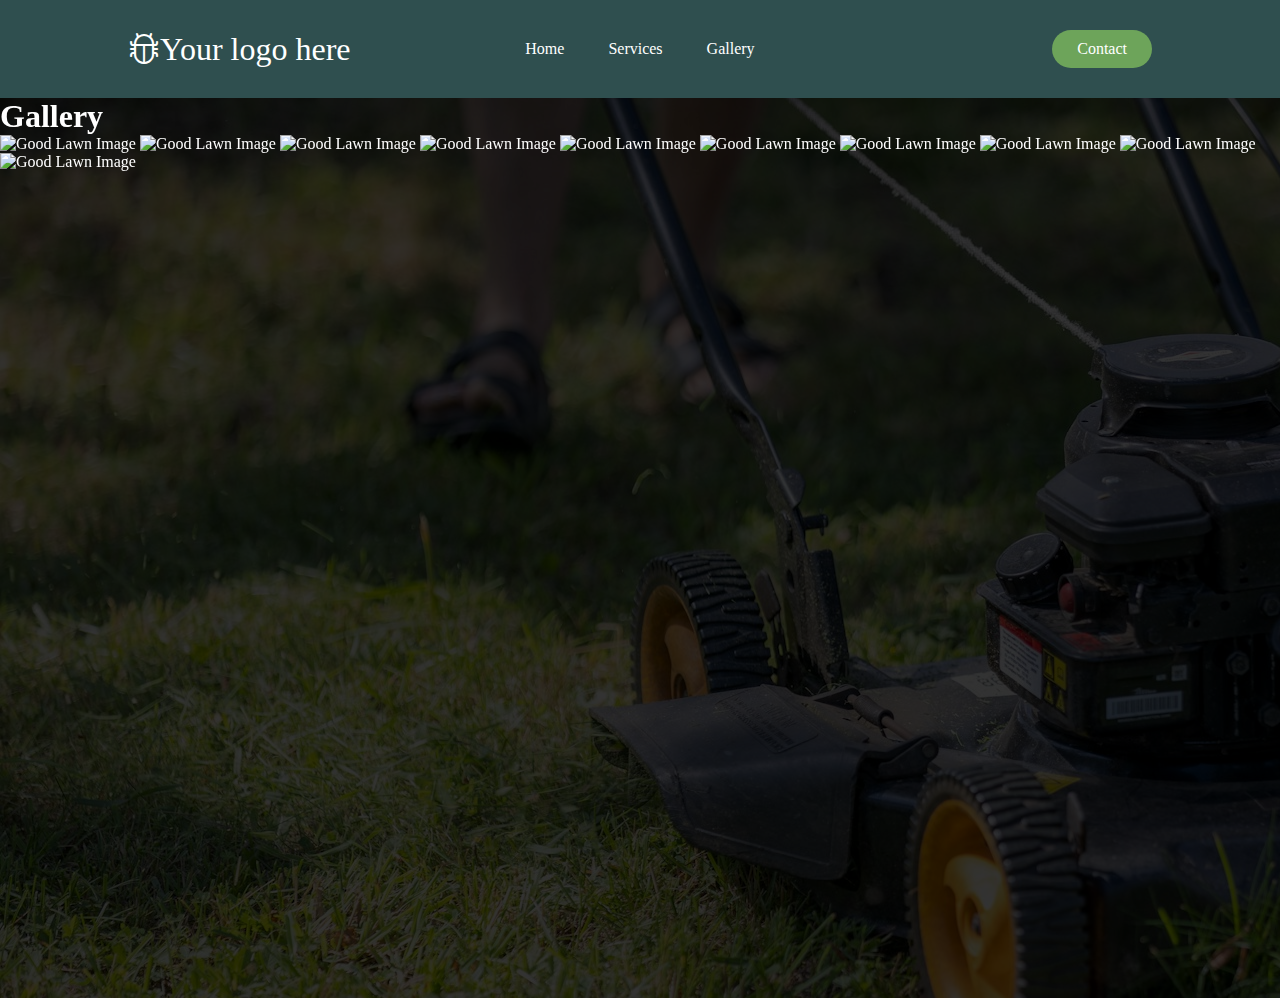
==== gallery.html @ bb244bb0 "Add the Galler Page" ====
<!DOCTYPE html>
<html lang="en">
<head>
    <meta charset="UTF-8">
    <meta name="viewport" content="width=device-width, initial-scale=1.0">
    <title>Gallery-Kyle's Lawn Care</title>
    <link href="components\styles.css" rel="stylesheet">
    <link href="components\header.css" rel="stylesheet">
    <link href="components\content.css" rel="stylesheet">
    <link href="https://api.fontshare.com/v2/css?f[]=pally@500&f[]=clash-display@200,300,500&display=swap"
      rel="stylesheet">
    <link rel="stylesheet" href="https://cdn.jsdelivr.net/npm/bootstrap-icons@1.11.3/font/bootstrap-icons.css"
      integrity="sha384-tViUnnbYAV00FLIhhi3v/dWt3Jxw4gZQcNoSCxCIFNJVCx7/D55/wXsrNIRANwdD" crossorigin="anonymous">
</head>
<body class="gallery-body">
    <div class="container">
        <header>
          <a href="#" style="font-size: 32px;"><i class="bi bi-bug"></i>Your logo here</a>
          <nav class="nav_links">
            <ul>
              <li><a href="index.html">Home</a></li>
              <li><a href="index.html">Services</a></li>
              <li><a href="#">Gallery</a></li>
            </ul>
          </nav>
          <a class="cta" href="#"><button>Contact</button></a>
        </header>
        <main class="gallery-content_heading">
            <h1>Gallery</h1>
            <div class="gallery-images">
                <img src="/components/freshcutgrass1.jpg" alt="Good Lawn Image">
                <img src="/components/freshcutgrass1.jpg" alt="Good Lawn Image">
                <img src="/components/freshcutgrass1.jpg" alt="Good Lawn Image">
                <img src="/components/freshcutgrass1.jpg" alt="Good Lawn Image">
                <img src="/components/freshcutgrass1.jpg" alt="Good Lawn Image">
                <img src="/components/freshcutgrass1.jpg" alt="Good Lawn Image">
                <img src="/components/freshcutgrass1.jpg" alt="Good Lawn Image">
                <img src="/components/freshcutgrass1.jpg" alt="Good Lawn Image">
                <img src="/components/freshcutgrass1.jpg" alt="Good Lawn Image">
                <img src="/components/freshcutgrass1.jpg" alt="Good Lawn Image">
            </div>
        </main>
    </div>




    <script src="main.js"></script>
    <script src="https://cdn.jsdelivr.net/npm/bootstrap@5.3.3/dist/js/bootstrap.bundle.min.js"
    integrity="sha384-YvpcrYf0tY3lHB60NNkmXc5s9fDVZLESaAA55NDzOxhy9GkcIdslK1eN7N6jIeHz"
    crossorigin="anonymous"></script>
</body>
</html>
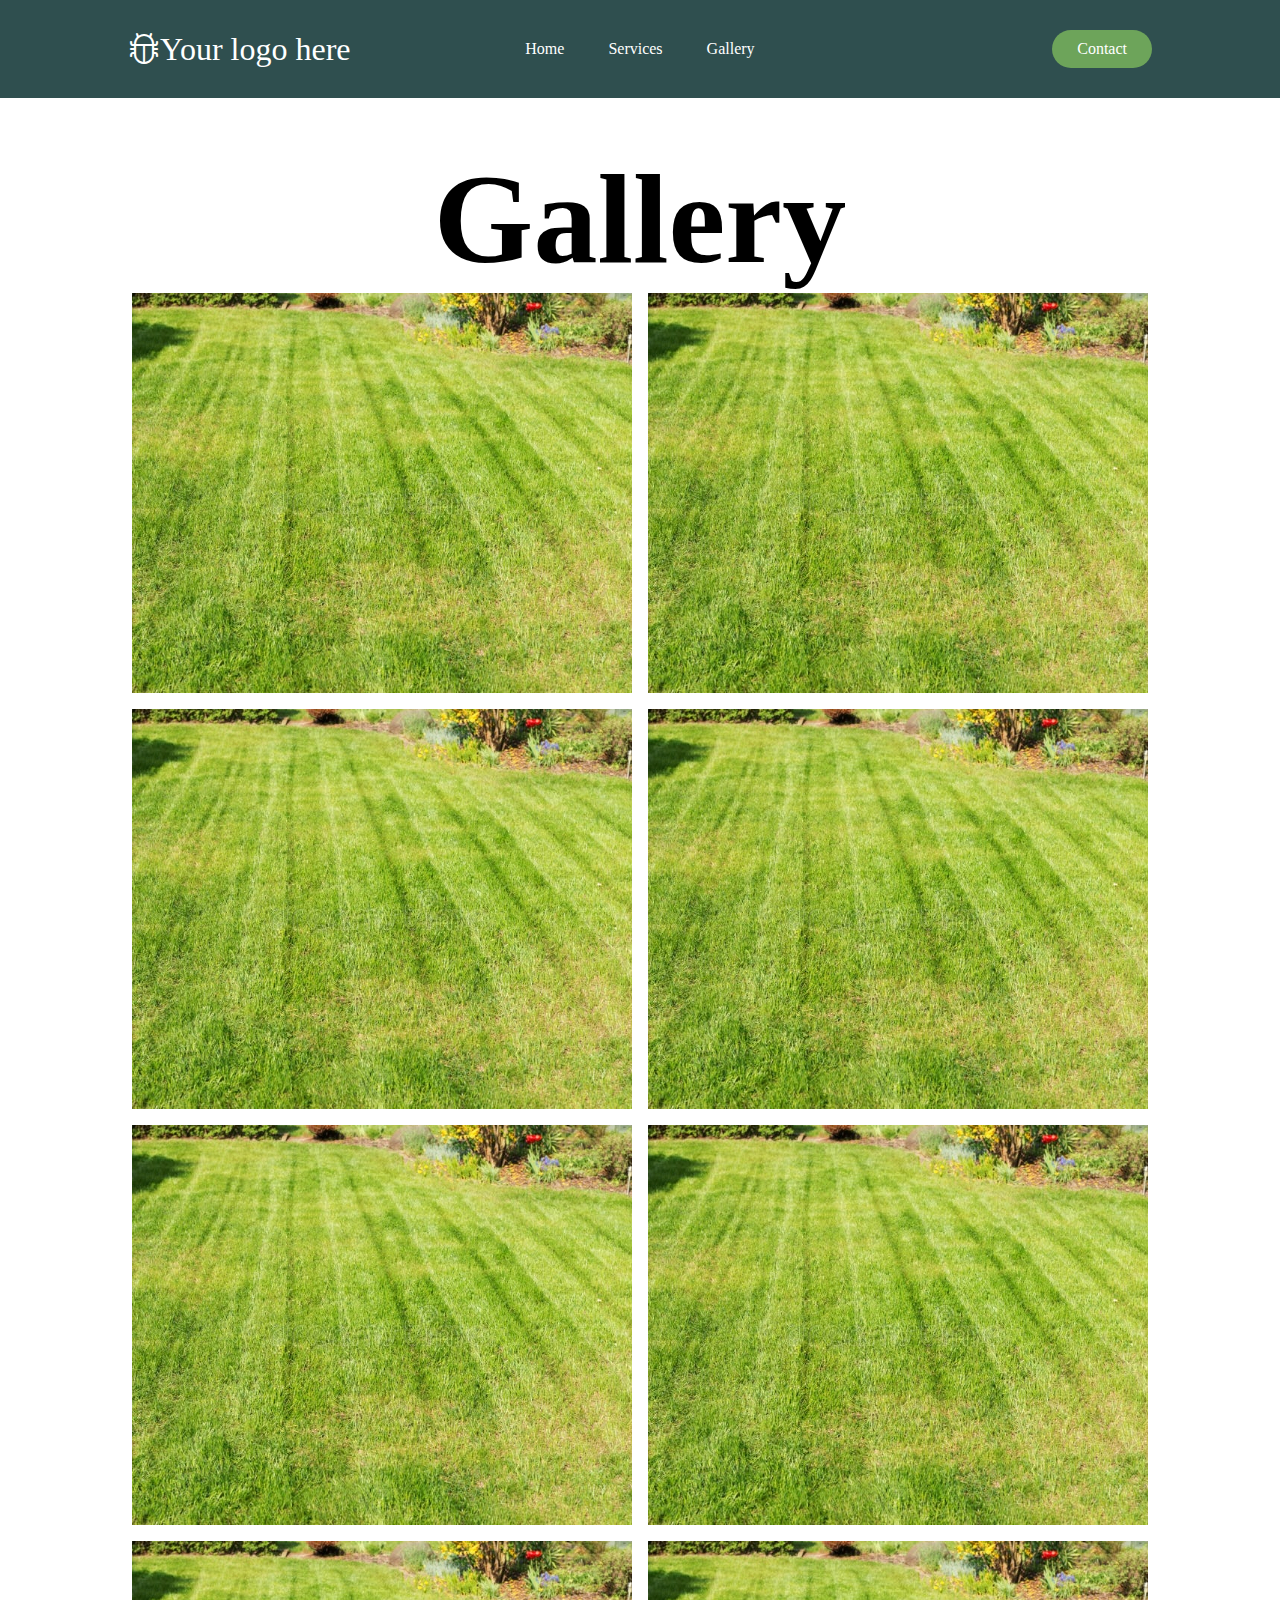
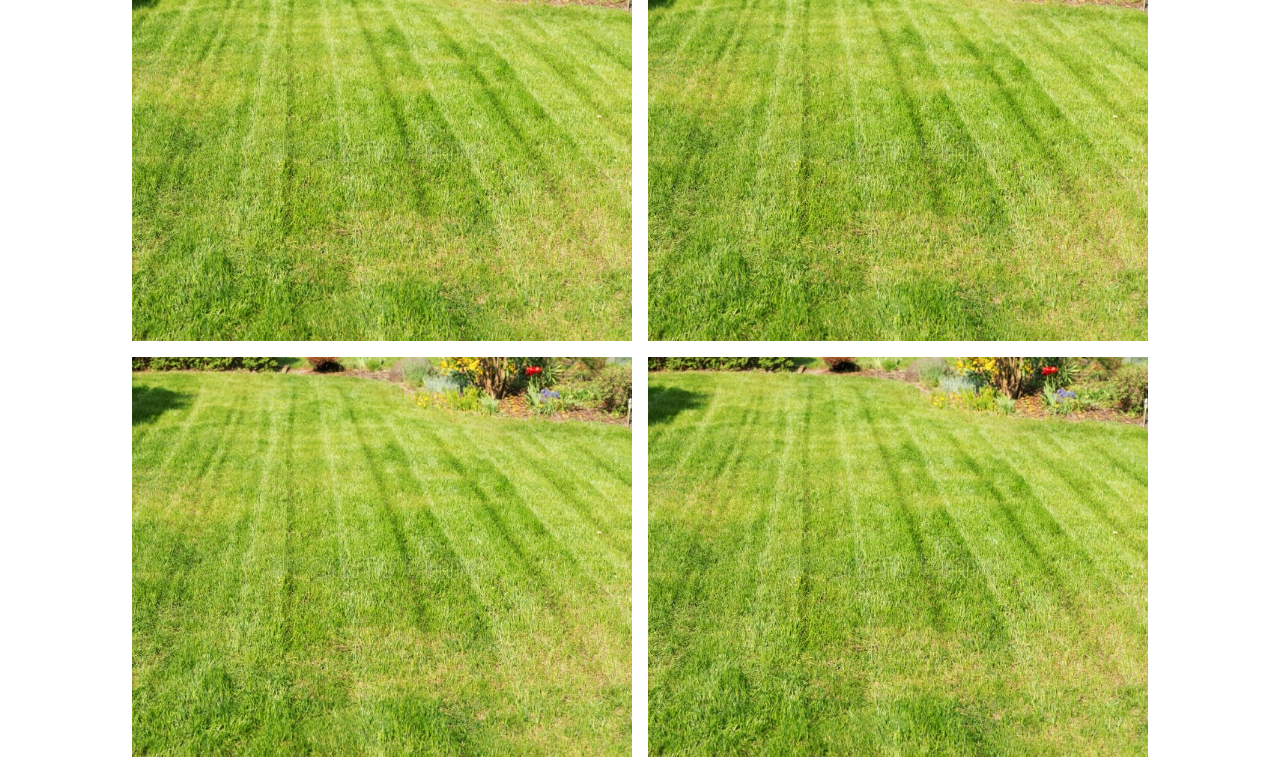
==== commit 5ddc4d02: "modified:   components/header.css 	modified:   gallery.html 	modified:   index.html Finally I think " ====
--- a/gallery.html
+++ b/gallery.html
@@ -1,53 +1,56 @@
 <!DOCTYPE html>
 <html lang="en">
+
 <head>
-    <meta charset="UTF-8">
-    <meta name="viewport" content="width=device-width, initial-scale=1.0">
-    <title>Gallery-Kyle's Lawn Care</title>
-    <link href="components\styles.css" rel="stylesheet">
-    <link href="components\header.css" rel="stylesheet">
-    <link href="components\content.css" rel="stylesheet">
-    <link href="https://api.fontshare.com/v2/css?f[]=pally@500&f[]=clash-display@200,300,500&display=swap"
-      rel="stylesheet">
-    <link rel="stylesheet" href="https://cdn.jsdelivr.net/npm/bootstrap-icons@1.11.3/font/bootstrap-icons.css"
-      integrity="sha384-tViUnnbYAV00FLIhhi3v/dWt3Jxw4gZQcNoSCxCIFNJVCx7/D55/wXsrNIRANwdD" crossorigin="anonymous">
+  <meta charset="UTF-8">
+  <meta name="viewport" content="width=device-width, initial-scale=1.0">
+  <title>Gallery-Kyle's Lawn Care</title>
+  <link href="components\styles.css" rel="stylesheet">
+  <link href="components\header.css" rel="stylesheet">
+  <link href="components\content.css" rel="stylesheet">
+  <link href="https://api.fontshare.com/v2/css?f[]=pally@500&f[]=clash-display@200,300,500&display=swap"
+    rel="stylesheet">
+  <link rel="stylesheet" href="https://cdn.jsdelivr.net/npm/bootstrap-icons@1.11.3/font/bootstrap-icons.css"
+    integrity="sha384-tViUnnbYAV00FLIhhi3v/dWt3Jxw4gZQcNoSCxCIFNJVCx7/D55/wXsrNIRANwdD" crossorigin="anonymous">
 </head>
+
 <body class="gallery-body">
-    <div class="container">
-        <header>
-          <a href="#" style="font-size: 32px;"><i class="bi bi-bug"></i>Your logo here</a>
-          <nav class="nav_links">
-            <ul>
-              <li><a href="index.html">Home</a></li>
-              <li><a href="index.html">Services</a></li>
-              <li><a href="#">Gallery</a></li>
-            </ul>
-          </nav>
-          <a class="cta" href="#"><button>Contact</button></a>
-        </header>
-        <main class="gallery-content_heading">
-            <h1>Gallery</h1>
-            <div class="gallery-images">
-                <img src="/components/freshcutgrass1.jpg" alt="Good Lawn Image">
-                <img src="/components/freshcutgrass1.jpg" alt="Good Lawn Image">
-                <img src="/components/freshcutgrass1.jpg" alt="Good Lawn Image">
-                <img src="/components/freshcutgrass1.jpg" alt="Good Lawn Image">
-                <img src="/components/freshcutgrass1.jpg" alt="Good Lawn Image">
-                <img src="/components/freshcutgrass1.jpg" alt="Good Lawn Image">
-                <img src="/components/freshcutgrass1.jpg" alt="Good Lawn Image">
-                <img src="/components/freshcutgrass1.jpg" alt="Good Lawn Image">
-                <img src="/components/freshcutgrass1.jpg" alt="Good Lawn Image">
-                <img src="/components/freshcutgrass1.jpg" alt="Good Lawn Image">
-            </div>
-        </main>
-    </div>
+  <div class="container">
+    <header>
+      <a href="#" style="font-size: 32px;"><i class="bi bi-bug"></i>Your logo here</a>
+      <nav class="nav_links">
+        <ul>
+          <li><a href="index.html">Home</a></li>
+          <li><a href="index.html">Services</a></li>
+          <li><a href="#">Gallery</a></li>
+        </ul>
+      </nav>
+      <a class="cta" href="#"><button>Contact</button></a>
+    </header>
+    <main class="gallery-content_heading">
+      <h1>Gallery</h1>
+      <div class="gallery-images">
+        <img src="/components/freshcutgrass1.jpg" alt="Good Lawn Image">
+        <img src="/components/freshcutgrass1.jpg" alt="Good Lawn Image">
+        <img src="/components/freshcutgrass1.jpg" alt="Good Lawn Image">
+        <img src="/components/freshcutgrass1.jpg" alt="Good Lawn Image">
+        <img src="/components/freshcutgrass1.jpg" alt="Good Lawn Image">
+        <img src="/components/freshcutgrass1.jpg" alt="Good Lawn Image">
+        <img src="/components/freshcutgrass1.jpg" alt="Good Lawn Image">
+        <img src="/components/freshcutgrass1.jpg" alt="Good Lawn Image">
+        <img src="/components/freshcutgrass1.jpg" alt="Good Lawn Image">
+        <img src="/components/freshcutgrass1.jpg" alt="Good Lawn Image">
+      </div>
+    </main>
+  </div>
 
 
 
 
-    <script src="main.js"></script>
-    <script src="https://cdn.jsdelivr.net/npm/bootstrap@5.3.3/dist/js/bootstrap.bundle.min.js"
+  <script src="main.js"></script>
+  <script src="https://cdn.jsdelivr.net/npm/bootstrap@5.3.3/dist/js/bootstrap.bundle.min.js"
     integrity="sha384-YvpcrYf0tY3lHB60NNkmXc5s9fDVZLESaAA55NDzOxhy9GkcIdslK1eN7N6jIeHz"
     crossorigin="anonymous"></script>
 </body>
+
 </html>